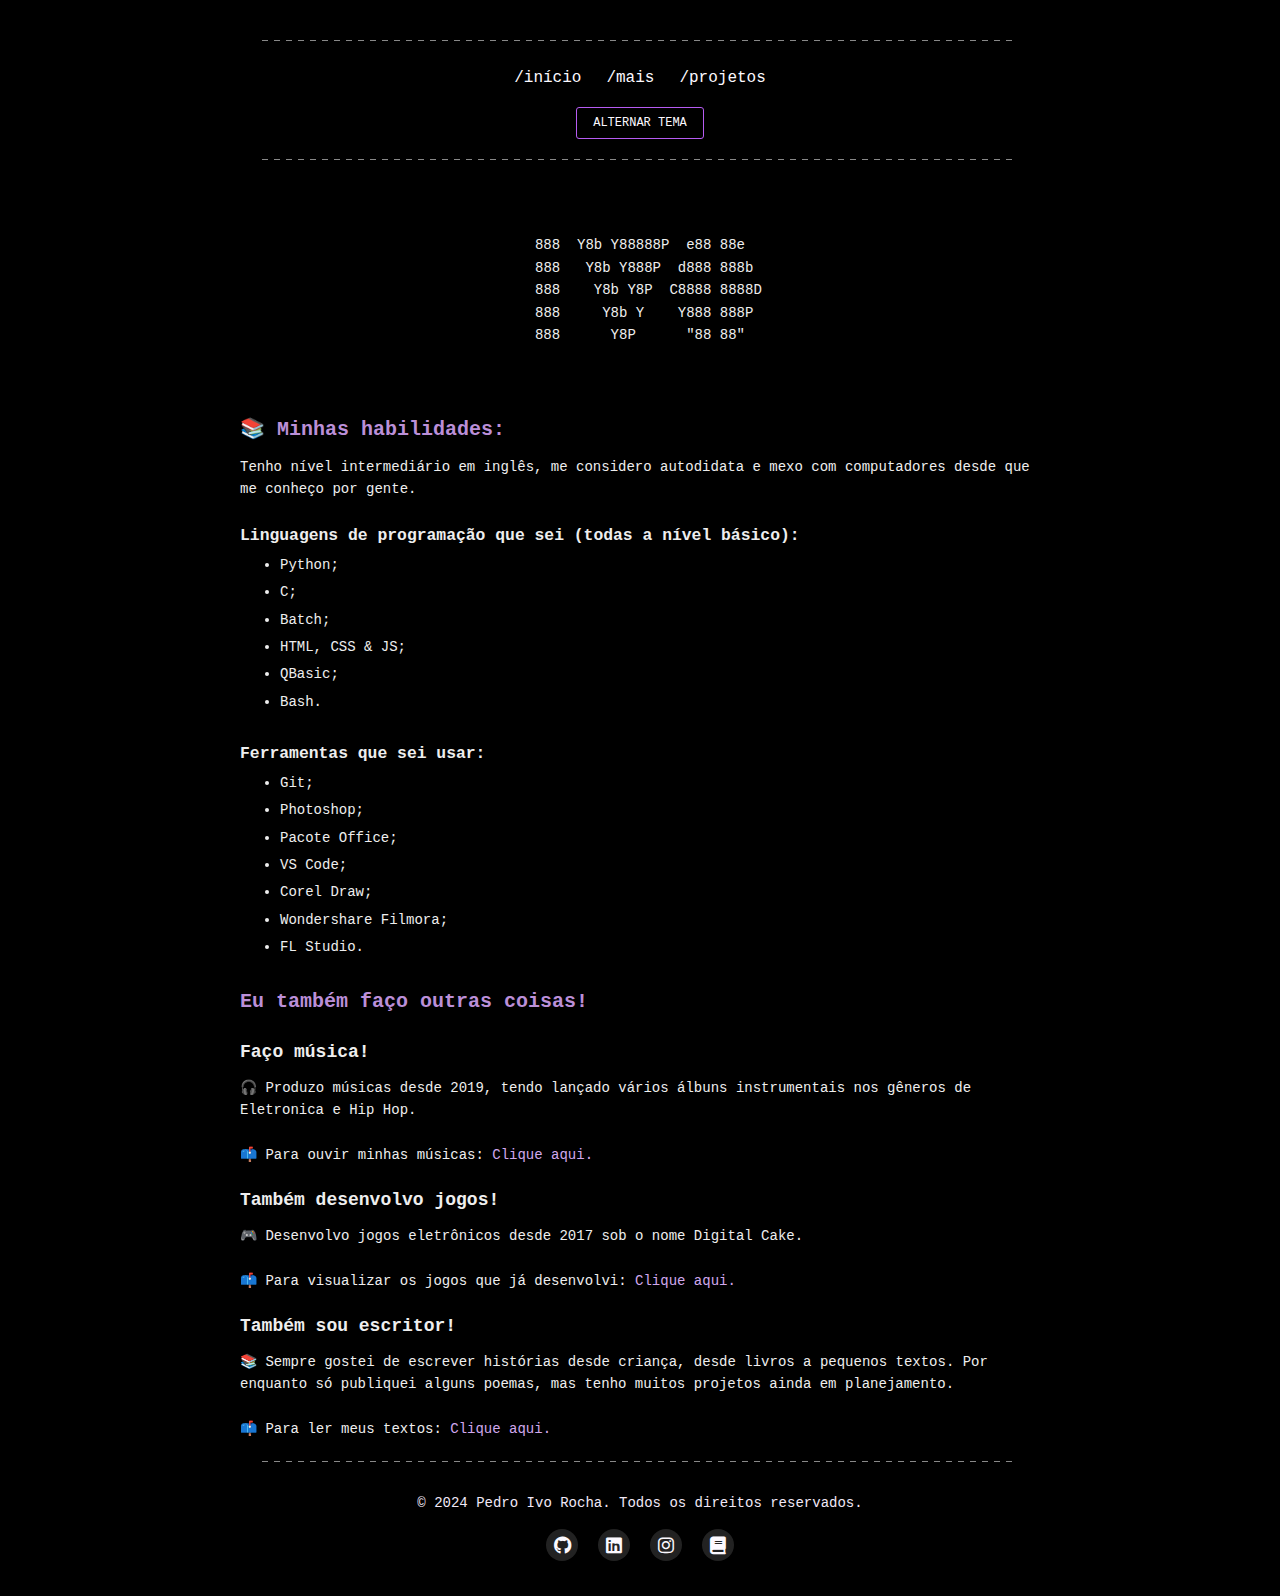
==== mais.html @ 2927bf2e "Novo site" ====
<!DOCTYPE html>
<html lang="pt-br">
<head>
    <meta charset="UTF-8">
    <meta name="viewport" content="width=device-width, initial-scale=1.0">
	<meta name="description" content="Site pessoal de portfólio e apresentação de Pedro Ivo Rocha" />
    <title>/mais</title>
    <link rel="stylesheet" href="style.css">
    <script defer src="script.js"></script>
	<link href="https://cdnjs.cloudflare.com/ajax/libs/font-awesome/6.0.0/css/all.min.css" rel="stylesheet">
    <link rel="icon" type="image/x-icon" href="assets/favicon.png">
</head>
<body class="dark-mode">
<header>
    <nav>
		<hr class="dashed-2">
        <ul>
            <li><a href="index.html">/início</a></li>
            <li><a href="mais.html">/mais</a></li>
			<li><a href="projetos.html">/projetos</a></li>
        </ul>
		<br>
    </nav>
	<button id="toggle-theme" onclick="toggleTheme()">Alternar Tema</button>
	<hr class="dashed-2">
</header>
<main>
    <div class="terminal-window">
        <pre class="terminal-text">
			<center>
888  Y8b Y88888P  e88 88e
 888   Y8b Y888P  d888 888b
  888    Y8b Y8P  C8888 8888D
 888     Y8b Y    Y888 888P
888      Y8P      "88 88"
			</center>
        </pre>
		<h1>📚 Minhas habilidades:</h1>
		<p>Tenho nível intermediário em inglês, me considero autodidata e mexo com computadores desde que me conheço por gente.</p>
		<br>
		<h3>Linguagens de programação que sei (todas a nível básico):</h3>
		<ul>
			<li>Python;</li>
			<li>C;</li>
			<li>Batch;</li>
			<li>HTML, CSS & JS;</li>
			<li>QBasic;</li>
			<li>Bash.</li>
		</ul>
		<br>
		<h3>Ferramentas que sei usar:</h3>
		<ul>
			<li>Git;</li>
			<li>Photoshop;</li>
			<li>Pacote Office;</li>
			<li>VS Code;</li>
			<li>Corel Draw;</li>
			<li>Wondershare Filmora;</li>
			<li>FL Studio.</li>
		</ul>
		<br>
		<h1>Eu também faço outras coisas!</h1>
		<h2>Faço música!</h2>
		<p>🎧 Produzo músicas desde 2019, tendo lançado vários álbuns instrumentais nos gêneros de Eletronica e Hip Hop.</p>
		<br>
		<p>📫 Para ouvir minhas músicas: <a href="https://linktr.ee/yvvo_sounds" target="blank">Clique aqui.</a></p>
		<h2>Também desenvolvo jogos!</h2>
		<p>🎮 Desenvolvo jogos eletrônicos desde 2017 sob o nome Digital Cake.</p>
		<br>
		<p>📫 Para visualizar os jogos que já desenvolvi: <a href="https://digitalcakestudio.itch.io/" target="blank">Clique aqui.</a></p>
		<h2>Também sou escritor!</h2>
		<p>📚 Sempre gostei de escrever histórias desde criança, desde livros a pequenos textos.
		Por enquanto só publiquei alguns poemas, mas tenho muitos projetos ainda em planejamento.</p>
		<br>
		<p>📫 Para ler meus textos: <a href="https://ivotheca.neocities.org/" target="blank">Clique aqui.</a></p>
	</div>
</main>
<hr class="dashed-2">
<footer>
    <p>© 2024 Pedro Ivo Rocha. Todos os direitos reservados.</p>
    <div class="social-icons">
        <a href="https://github.com/vegedra" target="_blank" title="GitHub">
            <i class="fab fa-github"></i>
        </a>
        <a href="https://www.linkedin.com/in/pedro-ivo-rocha/" target="_blank" title="LinkedIn">
            <i class="fab fa-linkedin"></i>
        </a>
        <a href="https://instagram.com/yvvo_sounds/" target="_blank" title="Instagram">
            <i class="fab fa-instagram"></i>
        </a>
        <a href="https://ivotheca.neocities.org/" target="_blank" title="IvoTheca - Meu site de escritor">
            <i class="fas fa-book"></i>
        </a>
    </div>
</footer>
</body>
</html>
---- style.css ----
* {
    margin: 0;
    padding: 0;
    box-sizing: border-box;
    font-family: "Courier New", monospace;
}

/* Estilização geral */
body {
    background-color: #000; /* Fundo preto por padrão (modo escuro) */
    color: #eee; /* Texto claro por padrão (modo escuro) */
    font-size: 14px;
    line-height: 1.6;
    display: flex;
    flex-direction: column;
    min-height: 100vh;
}

/* Estilo da área principal */
main {
    flex: 1;
    display: flex;
    justify-content: center;
    align-items: center;
}

.terminal-window {
    max-width: 800px;
    width: 90%;
    text-align: left;
}

.dashed-2 {
  border: none;
  height: 1px;
  background: #bcbcbc;
  background: repeating-linear-gradient(90deg, #888, #888 6px, transparent 6px, transparent 12px); /* Cor de linha mais escura no modo claro */
  width: 59%; /* Faz o 'hr' cobrir apenas a metade do container */
  margin: 20px auto; /* Centraliza horizontalmente */
}

/* Modo Claro */
body.light-mode {
    background-color: #fff; /* Fundo branco para modo claro */
    color: #0c0c0c; /* Texto escuro para modo claro */
}

/* Header com navegação */
header {
    background-color: #000; /* Preto como o terminal por padrão (modo escuro) */
    padding: 20px 0; /* Mais espaço para o visual */
    text-align: center; /* Centraliza a navbar */
}

body.light-mode header {
    background-color: #f5f5f5; /* Cor de fundo mais clara no modo claro */
}

header nav ul {
    list-style: none;
    display: inline-flex; /* Coloca os itens em linha e centraliza */
    gap: 25px;
    justify-content: center;
    padding: 0;
}

header nav ul li a {
    color: #fcf9ff;
    text-decoration: none;
    font-size: 16px;
    transition: color 0.2s;
}

body.light-mode header nav ul li a {
    color: #333; /* Links escuros no modo claro */
}

header nav ul li a:hover {
    color: #b65cf2; /* Destaque ao passar o mouse */
}

body.light-mode header nav ul li a:hover {
    color: #b65cf2; /* Links em roxo claro no modo claro */
}

/* Botão retrô estilo terminal */
#toggle-theme {
    background-color: #000; /* Preto como o terminal */
    color: #fcf9ff; /* Verde brilhante de terminais */
    border: 1px solid #b65cf2; /* Moldura retrô */
    padding: 8px 16px;
    font-size: 12px;
    cursor: pointer;
    border-radius: 3px;
    font-family: "Courier New", monospace;
    text-transform: uppercase;
    transition: background-color 0.3s, color 0.3s, transform 0.1s;
	margin-top: 10px;
}

#toggle-theme:hover {
    background-color: #e7c4ff;
    color: #000; /* Inverta as cores ao passar o mouse */
}

body.light-mode #toggle-theme {
    background-color: #fff;
    color: #333;
    border: 1.5px solid #b65cf2;
}

body.light-mode #toggle-theme:hover {
    background-color: #b65cf2;
    color: #fff; /* Cor invertida no modo claro */
}

.terminal-text {
    margin-top: -10px;
}

.terminal-art {
    text-align: center;
	margin-bottom: 10px;
	color: #F0EAAC;
}

h1 {
    font-size: 20px;
    color: #bb8fd8;
    margin-bottom: 10px;
}

body.light-mode h1 {
    color: #5b5b5b; /* Cor mais suave para título no modo claro */
}

h2 {
    font-size: 18px;
    margin: 20px 0 10px;
}

body.light-mode h2 {
    color: #333; /* Cor escura para subtítulos no modo claro */
}

ul {
    list-style: disc;
    padding-left: 40px;
}

ul li {
    margin: 5px 0;
}

a {
    color: #d1a8ed;
    text-decoration: none;
}

body.light-mode a {
    color: #591f7f; /* Cor escura para links no modo claro */
}

a:hover {
    text-decoration: underline;
}

body.light-mode a:hover {
    color: #b65cf2; /* Links em roxo claro no modo claro */
}

/* Footer */
footer {
    background-color: #000;
    padding: 10px 20px;
    text-align: center;
    font-size: 14px;
    color: #f1e8f7;
	margin-bottom: 25px;
}

body.light-mode footer {
    background-color: #f5f5f5; /* Cor de fundo clara no modo claro */
    color: #333; /* Texto escuro no modo claro */
}

/* Estilo para os ícones no footer */
.social-icons {
    display: flex;
    justify-content: center;
    align-items: center;
    gap: 20px;
    margin-top: 15px;
}

.social-icons a {
    display: inline-flex;
    align-items: center;
    justify-content: center;
    width: 32px;
    height: 32px;
    background-color: #222;
    color: #fcf9ff; /* Cor inicial */
    border-radius: 50%;
    font-size: 18px;
    transition: background-color 0.3s, color 0.3s, transform 0.2s;
}

.social-icons a:hover {
    background-color: #b65cf2;
    color: #000; /* Inverte a cor no hover */
    transform: scale(1.1);
}

body.light-mode .social-icons a {
    background-color: #ddd;
    color: #333;
}

body.light-mode .social-icons a:hover {
    background-color: #b65cf2;
    color: #fff;
}

/* Ajuste para telas menores */
@media (max-width: 768px) {
    body {
        padding: 10px; /* Reduz o padding em telas menores */
        display: block; /* Alinha o conteúdo no topo sem usar flex */
    }

    main {
        width: 100%; /* O conteúdo ocupa toda a tela no mobile */
        max-width: none; /* Remove o limite de largura */
        padding: 10px; /* Reduz o padding para telas menores */
    }

    .terminal-window {
        text-align: left; /* Alinha o texto à esquerda no mobile */
        word-wrap: break-word; /* Quebra as palavras longas no mobile também */
        word-break: break-word; /* Garante que quebre as palavras */
    }
}
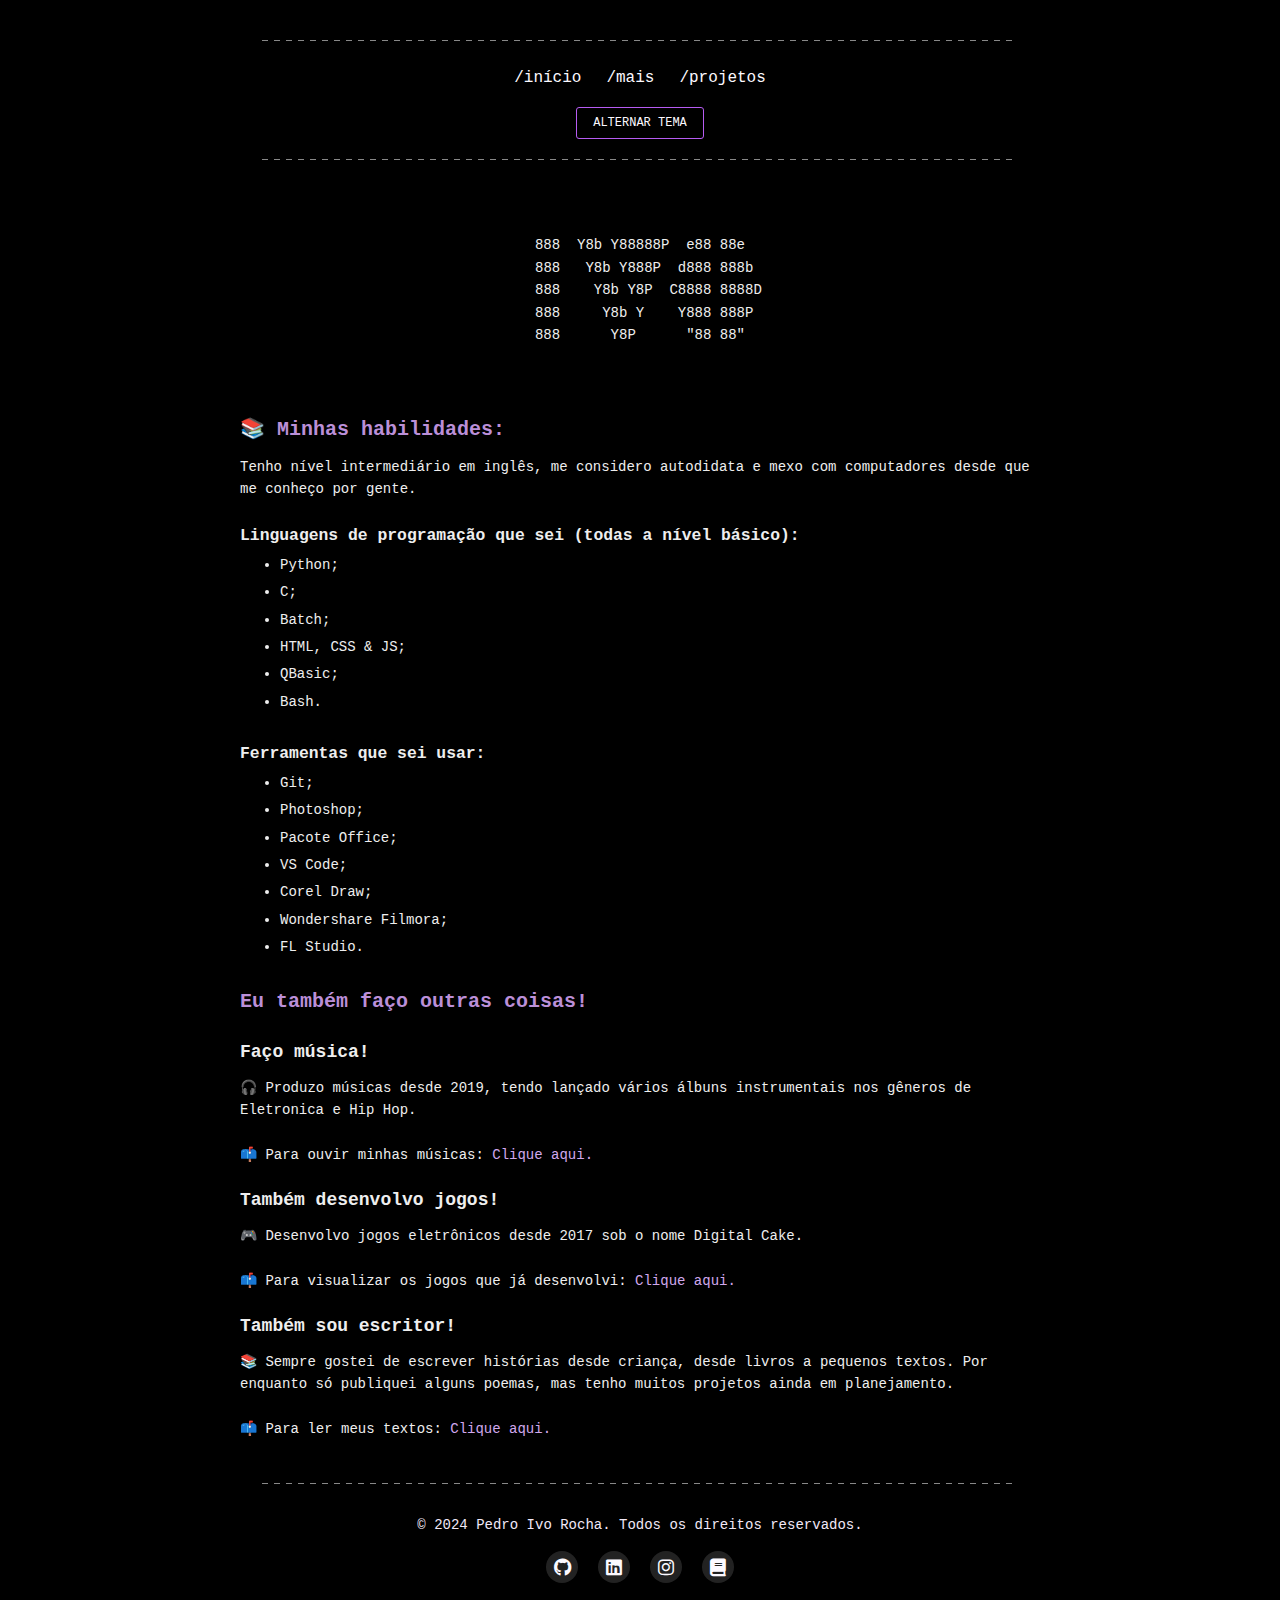
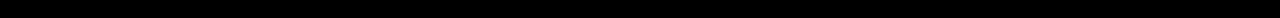
==== commit 3bae2970: "Update mais.html" ====
--- a/mais.html
+++ b/mais.html
@@ -73,6 +73,7 @@
 		Por enquanto só publiquei alguns poemas, mas tenho muitos projetos ainda em planejamento.</p>
 		<br>
 		<p>📫 Para ler meus textos: <a href="https://ivotheca.neocities.org/" target="blank">Clique aqui.</a></p>
+	    	<br>
 	</div>
 </main>
 <hr class="dashed-2">
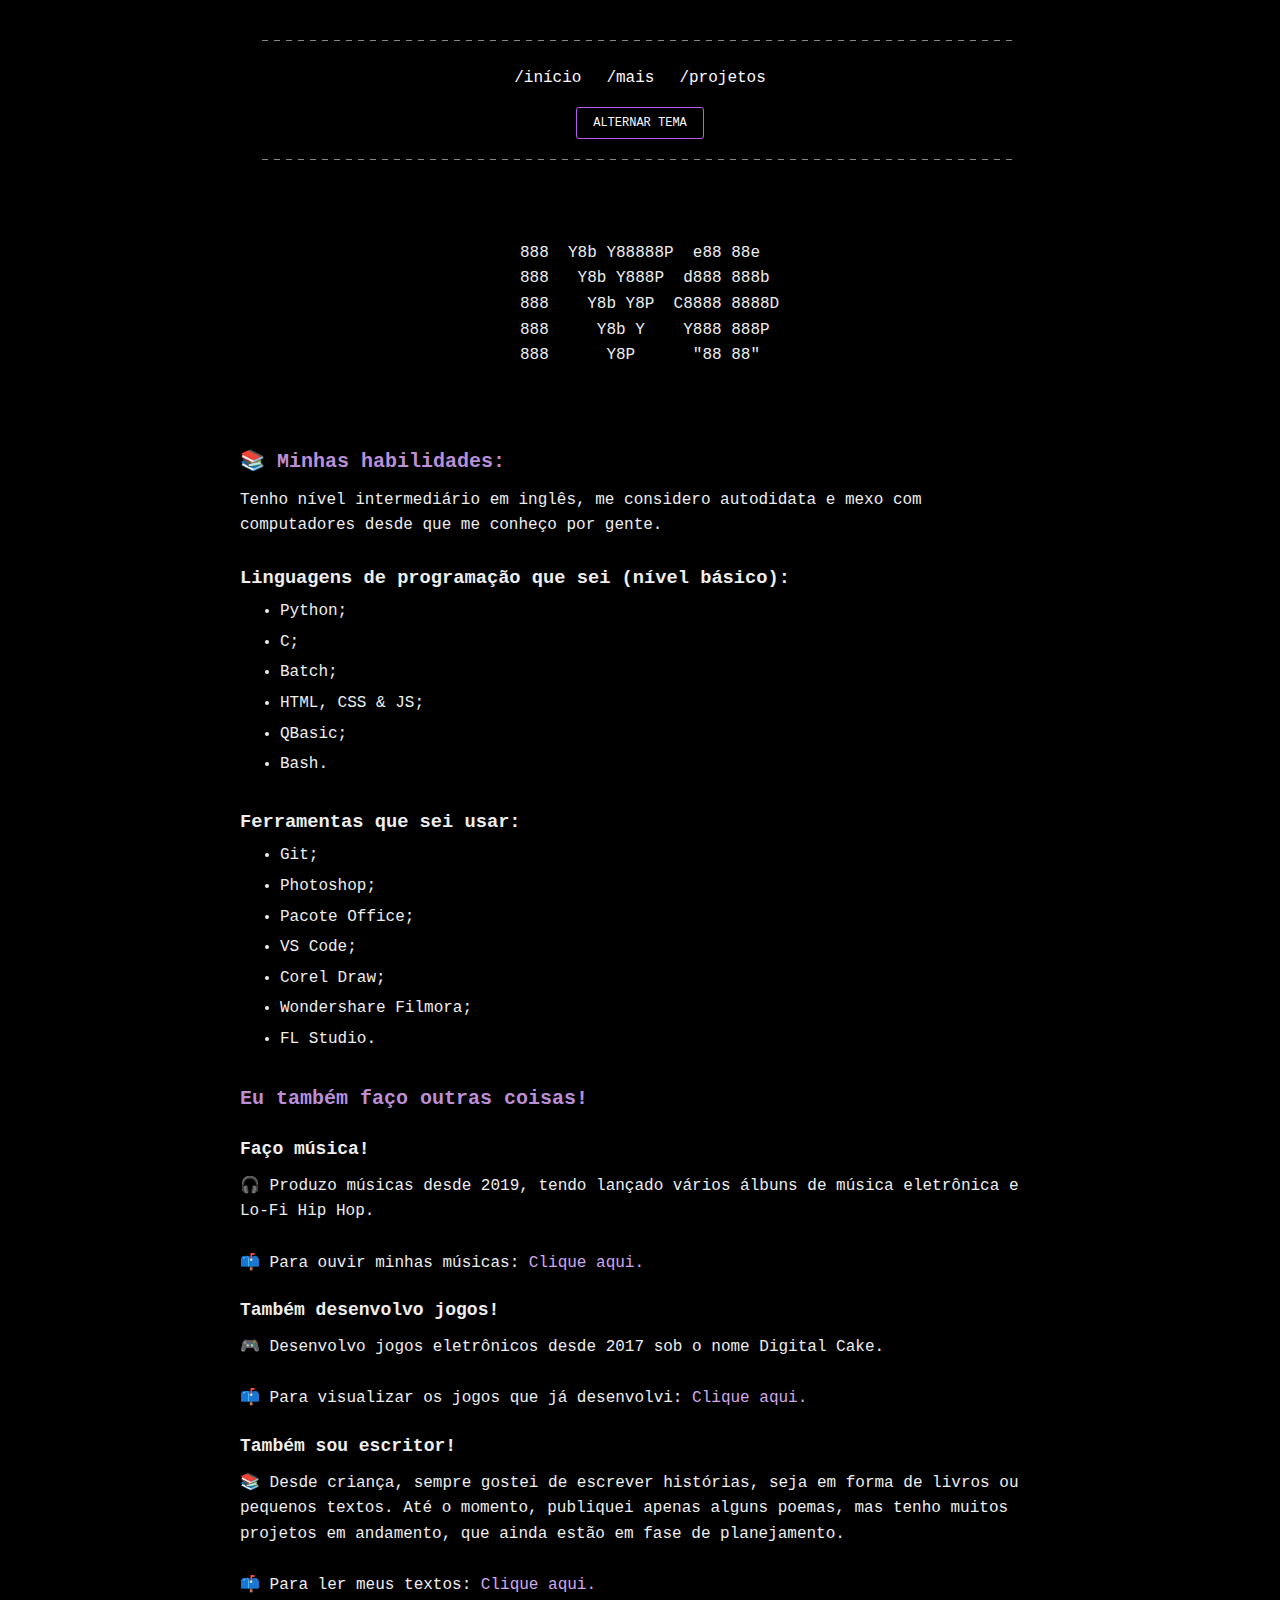
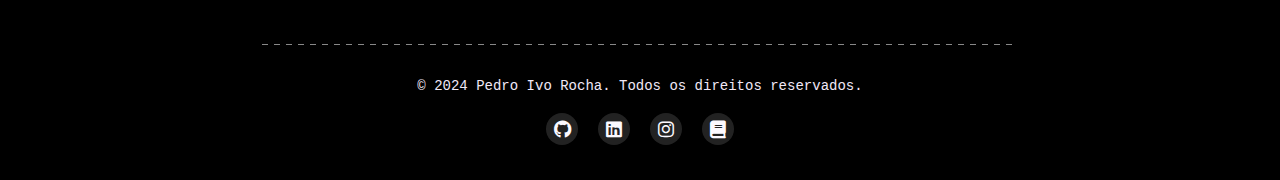
==== commit d543041f: "correcoes" ====
--- a/mais.html
+++ b/mais.html
@@ -38,7 +38,7 @@
 		<h1>📚 Minhas habilidades:</h1>
 		<p>Tenho nível intermediário em inglês, me considero autodidata e mexo com computadores desde que me conheço por gente.</p>
 		<br>
-		<h3>Linguagens de programação que sei (todas a nível básico):</h3>
+		<h3>Linguagens de programação que sei (nível básico):</h3>
 		<ul>
 			<li>Python;</li>
 			<li>C;</li>
@@ -61,7 +61,7 @@
 		<br>
 		<h1>Eu também faço outras coisas!</h1>
 		<h2>Faço música!</h2>
-		<p>🎧 Produzo músicas desde 2019, tendo lançado vários álbuns instrumentais nos gêneros de Eletronica e Hip Hop.</p>
+		<p>🎧 Produzo músicas desde 2019, tendo lançado vários álbuns de música eletrônica e Lo-Fi Hip Hop.</p>
 		<br>
 		<p>📫 Para ouvir minhas músicas: <a href="https://linktr.ee/yvvo_sounds" target="blank">Clique aqui.</a></p>
 		<h2>Também desenvolvo jogos!</h2>
@@ -69,8 +69,8 @@
 		<br>
 		<p>📫 Para visualizar os jogos que já desenvolvi: <a href="https://digitalcakestudio.itch.io/" target="blank">Clique aqui.</a></p>
 		<h2>Também sou escritor!</h2>
-		<p>📚 Sempre gostei de escrever histórias desde criança, desde livros a pequenos textos.
-		Por enquanto só publiquei alguns poemas, mas tenho muitos projetos ainda em planejamento.</p>
+		<p>📚 Desde criança, sempre gostei de escrever histórias, seja em forma de livros ou pequenos textos. Até 
+		o momento, publiquei apenas alguns poemas, mas tenho muitos projetos em andamento, que ainda estão em fase de planejamento.</p>
 		<br>
 		<p>📫 Para ler meus textos: <a href="https://ivotheca.neocities.org/" target="blank">Clique aqui.</a></p>
 	    	<br>
--- a/style.css
+++ b/style.css
@@ -9,7 +9,7 @@
 body {
     background-color: #000; /* Fundo preto por padrão (modo escuro) */
     color: #eee; /* Texto claro por padrão (modo escuro) */
-    font-size: 14px;
+    font-size: 16px;
     line-height: 1.6;
     display: flex;
     flex-direction: column;
